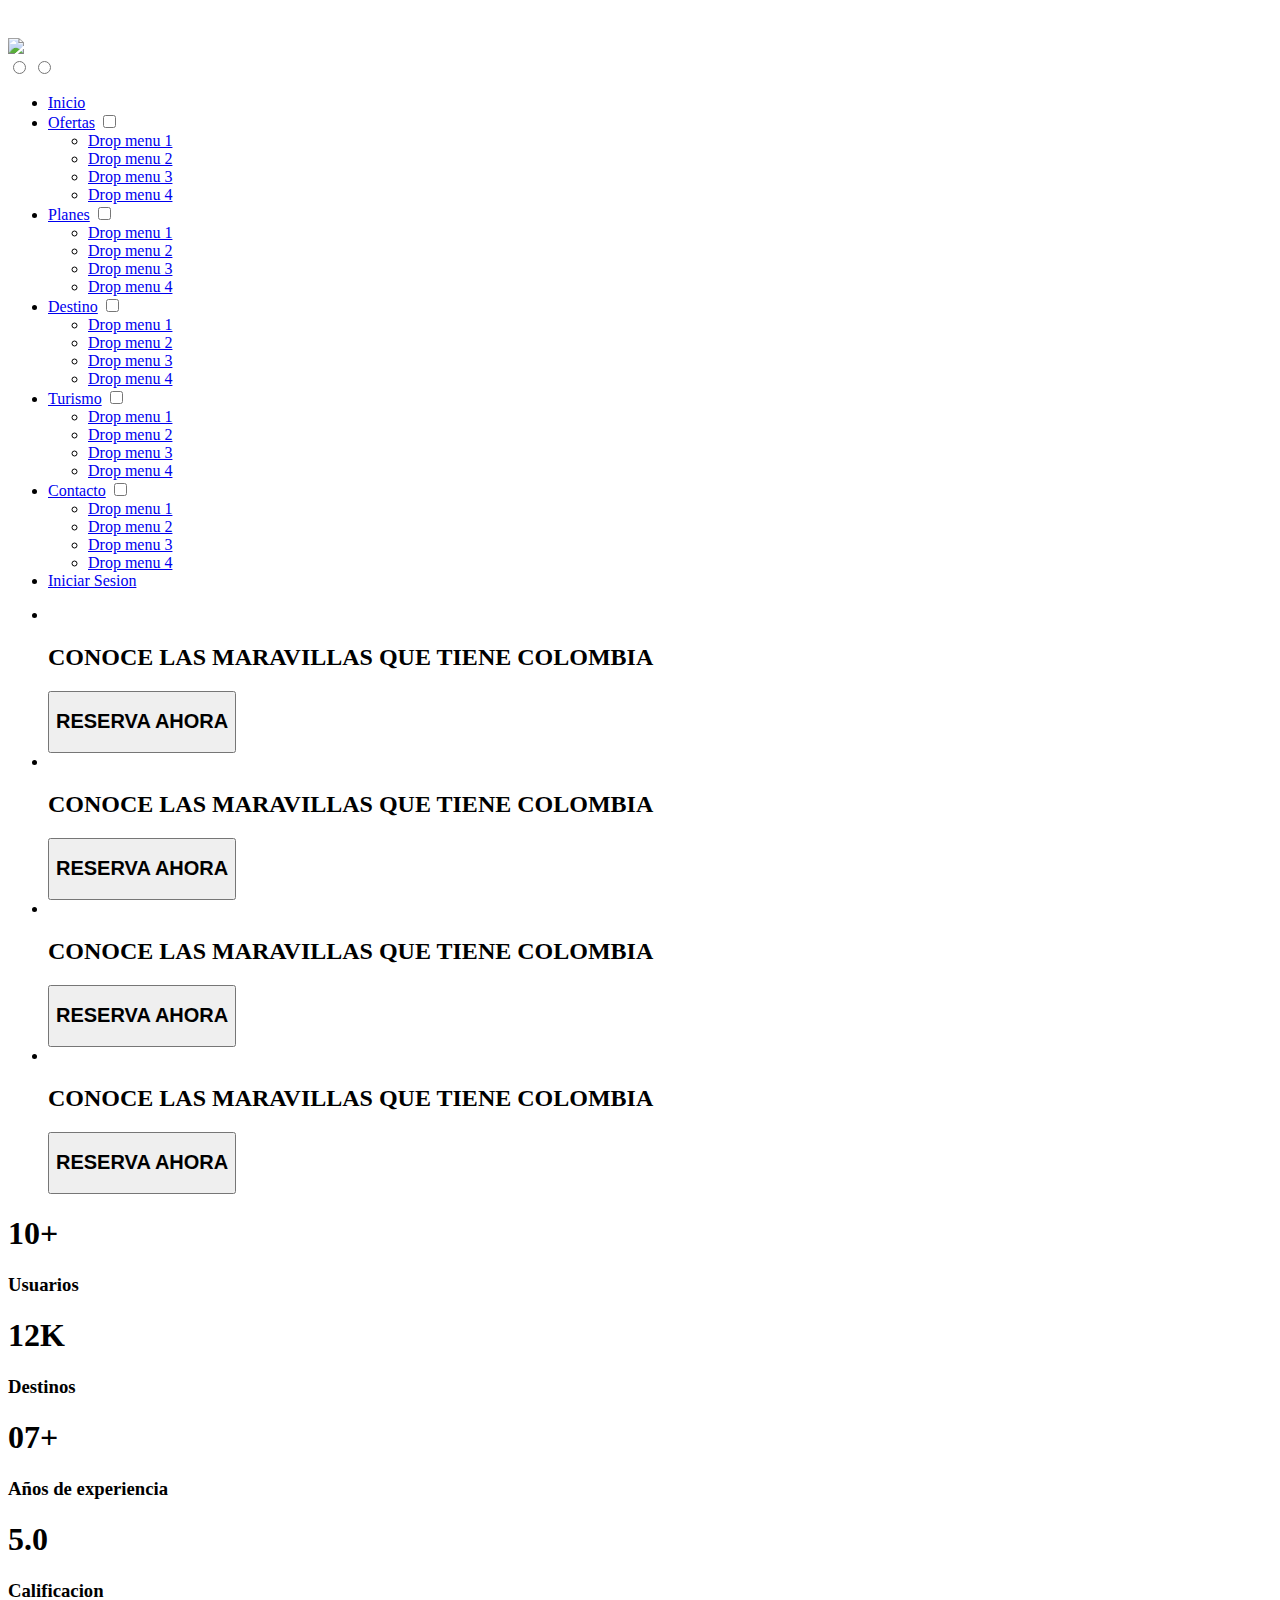
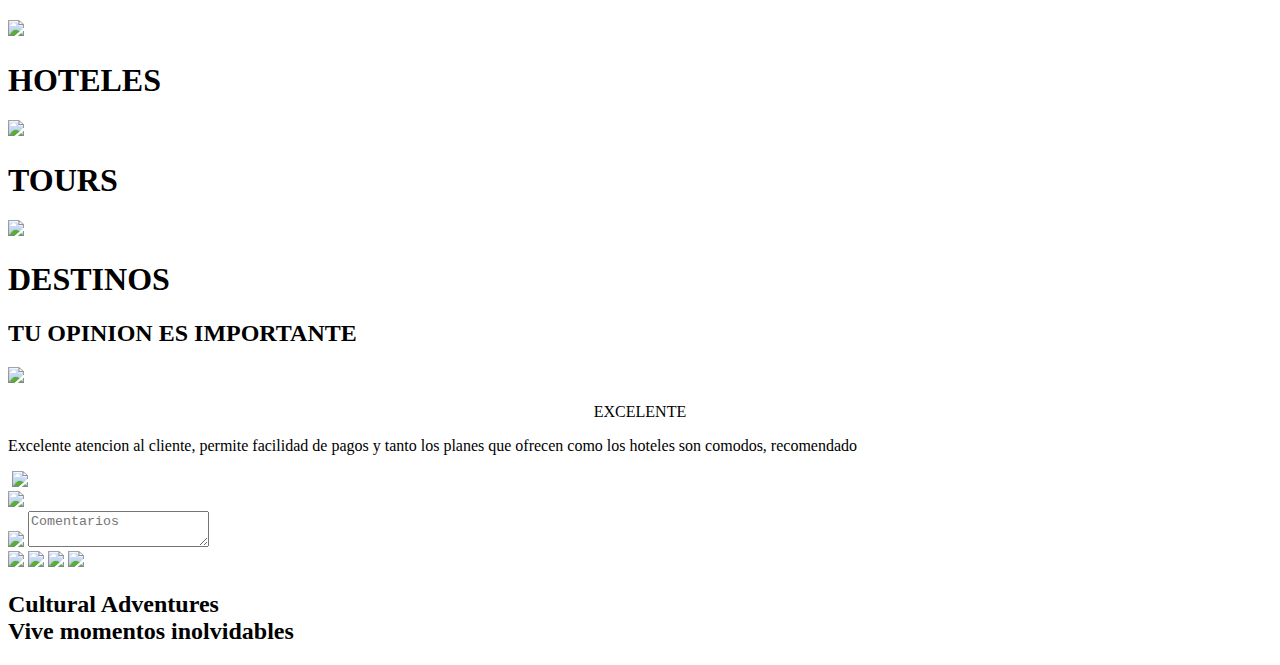
==== Home.html @ c1ca81be "Pantalla_Inicio" ====
<!DOCTYPE html>
<html>
<head>
    <meta charset='utf-8'>
    <meta http-equiv='X-UA-Compatible' content='IE=edge'>
    <title>Agencia Cultural Adventures</title>
    <meta name='viewport' content='width=device-width, initial-scale=1'>
    <link rel="stylesheet" href="css/style.css">
    <script src='main.js'></script>
</head>
<body>
    <nav class="Menu1">
        <div class="wrapper">
          <div class="logo">
            <img src="Img/logo.png" style="margin-top: 30px;width: 110px; height: auto;">
          </div>
          <input type="radio" name="slider" id="menu-btn">
          <input type="radio" name="slider" id="close-btn">
          <ul class="nav-links">
            <label for="close-btn" class="btn close-btn"><i class="fas fa-times"></i></label>
            <li><a href="#">Inicio</a></li>
            <li>
              <a href="#" class="desktop-item">Ofertas</a>
              <input type="checkbox" id="showDrop">

              <ul class="drop-menu">
                <li><a href="#">Drop menu 1</a></li>
                <li><a href="#">Drop menu 2</a></li>
                <li><a href="#">Drop menu 3</a></li>
                <li><a href="#">Drop menu 4</a></li>
              </ul>
            </li>
            <li>
                <a href="#" class="desktop-item">Planes</a>
                <input type="checkbox" id="showDrop">
  
                <ul class="drop-menu">
                  <li><a href="#">Drop menu 1</a></li>
                  <li><a href="#">Drop menu 2</a></li>
                  <li><a href="#">Drop menu 3</a></li>
                  <li><a href="#">Drop menu 4</a></li>
                </ul>
              </li>
            <li>
                <a href="#" class="desktop-item">Destino</a>
                <input type="checkbox" id="showDrop">
  
                <ul class="drop-menu">
                  <li><a href="#">Drop menu 1</a></li>
                  <li><a href="#">Drop menu 2</a></li>
                  <li><a href="#">Drop menu 3</a></li>
                  <li><a href="#">Drop menu 4</a></li>
                </ul>
              </li>
              <li>
                <a href="#" class="desktop-item">Turismo</a>
                <input type="checkbox" id="showDrop">
  
                <ul class="drop-menu">
                  <li><a href="#">Drop menu 1</a></li>
                  <li><a href="#">Drop menu 2</a></li>
                  <li><a href="#">Drop menu 3</a></li>
                  <li><a href="#">Drop menu 4</a></li>
                </ul>
              </li>
              <li>
                <a href="#" class="desktop-item">Contacto</a>
                <input type="checkbox" id="showDrop">
  
                <ul class="drop-menu">
                  <li><a href="#">Drop menu 1</a></li>
                  <li><a href="#">Drop menu 2</a></li>
                  <li><a href="#">Drop menu 3</a></li>
                  <li><a href="#">Drop menu 4</a></li>
                </ul>
              </li>
            <li><a href="#">Iniciar Sesion</a></li>
          </ul>
          <label for="menu-btn" class="btn menu-btn"><i class="fas fa-bars"></i></label>
        </div>
      </nav>

    <div class="slider-box">
        <ul>
            <li>
            <img src="Img/Carrusel1.jpg" alt="" class="imagenes">
            <div class="texto">
                <h2>CONOCE LAS MARAVILLAS QUE TIENE COLOMBIA</h2>
            <div class="reserva-ahora">
            <button>
                <h2>RESERVA AHORA</h2>
            </button>
        </div>
    </div>
            </li>
            <li>
            <img src="Img/Carrusel2.jpg" alt="" class="imagenes">
            <div class="texto">
                <h2>CONOCE LAS MARAVILLAS QUE TIENE COLOMBIA</h2>
                <div class="reserva-ahora">
                    <button>
                        <h2>RESERVA AHORA</h2>
                    </button>
                </div>
            </div>
        </li>
        <li>
            <img src="Img/Carrusel3.jpg" alt="" class="imagenes">
            <div class="texto">
                <h2>CONOCE LAS MARAVILLAS QUE TIENE COLOMBIA</h2>
                <div class="reserva-ahora">
                    <button>
                        <h2>RESERVA AHORA</h2>
                    </button>
                </div>
            </div>
        </li>
    <li>
        <img src="Img/Colombia.jpg" alt="" class="imagenes">
        <div class="texto">
            <h2>CONOCE LAS MARAVILLAS QUE TIENE COLOMBIA</h2>
            <div class="reserva-ahora">
                <button>
                    <h2>RESERVA AHORA</h2>
                </button>
            </div>
        </div>
    </li>
    </ul>
      </div>
      <div>
      <div class="geeks">
        <h1>10+
            <h3>Usuarios</h3>
        </h1>
      </div>

      <div class="geeks2">
        <h1>12K
            <h3>Destinos</h3>
        </h1>
      </div>

      <div class="geeks3">
        <h1>07+
            <h3>Años de experiencia</h3>
        </h1>
      </div>
      <div class="geeks4">
        <h1>5.0
            <h3>Calificacion</h3>
        </h1>
      </div> 
      <div class="Cajas">
      <div class="Hoteles">
        <img src="Img/Hoteles.jpg" class="img2">
        <h1>HOTELES
        </h1>
        </div> 
      

      <div class="Tours">
        <img src="Img/Tours.jpg" class="img2">
        <h1>TOURS
        </h1>
      </div>

      <div class="Destinos">
        <img src="Img/Destinos.jpg" class="img2">
        <h1>DESTINOS
        </h1>
      </div>
    </div>
  </div>

    <div class="Calificacion">
        <h2 class="opinion">TU OPINION ES IMPORTANTE</h2>
        <img src="Img/Star.png" class="Estrellas">
        <p style="text-align: center;">EXCELENTE</p>
        <p class="p1">Excelente atencion al cliente, permite facilidad de pagos y tanto los planes que ofrecen como los hoteles son comodos, recomendado</p>
        <img src="">
        <img src="Img/usuario.png" class="usuario" >
        
        <div class="form-floating">
            <img src="Img/buena-resena.png" class="reseña">
            <br>
            <img src="Img/usuario.png" class="usuario1"> 
            <textarea class="form-control" placeholder="Comentarios" id="floatingTextarea"></textarea>
            <label for="floatingTextarea"></label>
          </div>
    </div>
    <div class="Galeria">
      <img src="Img/mujer-viajera1.jpg" class="mujer">
      <img src="Img/Eiffel-Tower-in-Autumn.jpg" class="eiffel">
      <img src="Img/kayak.jpeg" class="kayak">
      <img src="Img/hombre.jpg" class="hombre">
      <h2 class="vive">Cultural Adventures
        <br> Vive momentos inolvidables</br>
      </h2>
    </div>
    </body>
    
</html>
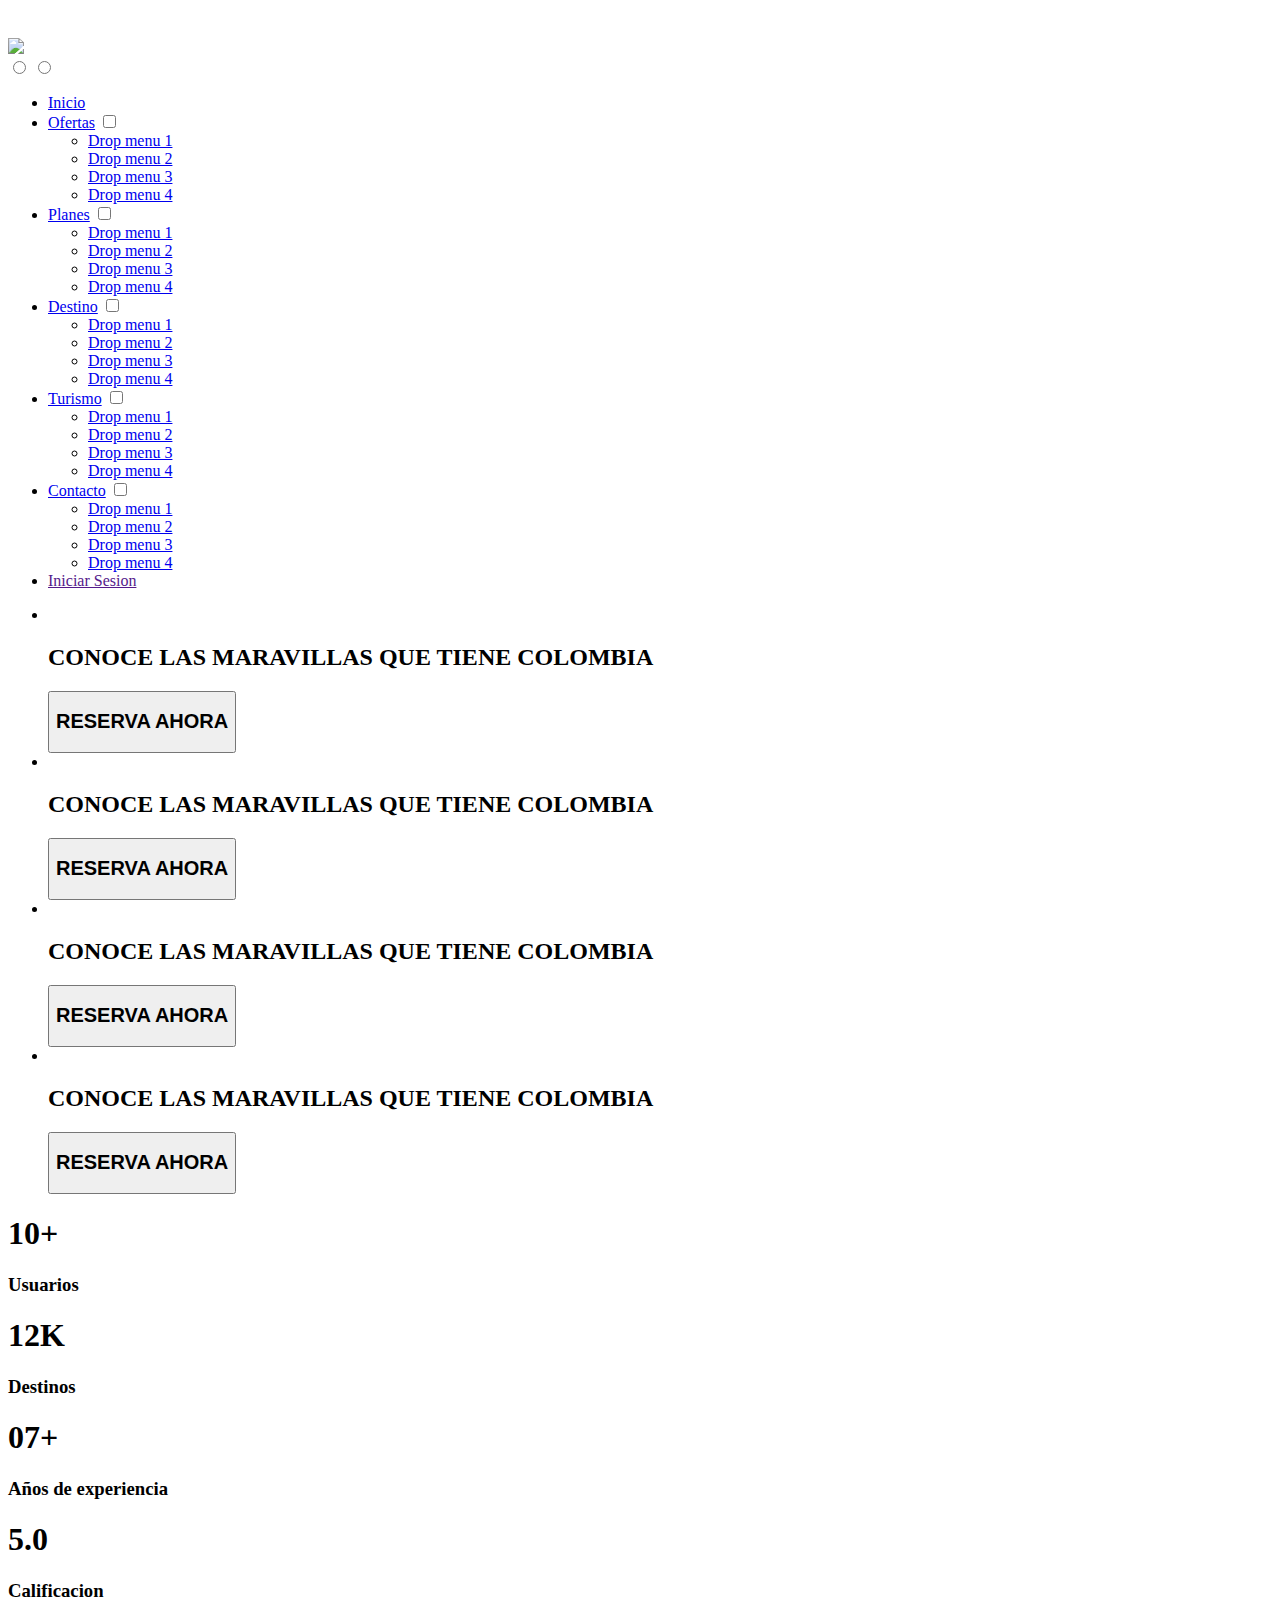
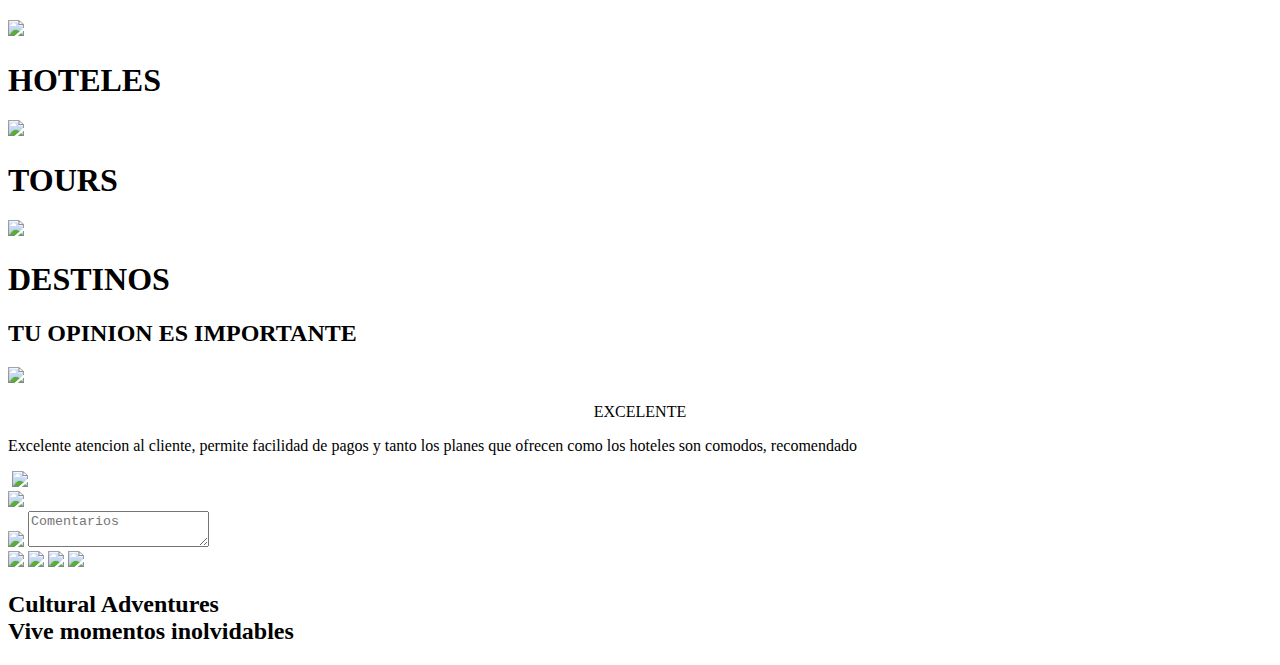
==== commit 741131b6: "Update Home.html" ====
--- a/Home.html
+++ b/Home.html
@@ -5,7 +5,7 @@
     <meta http-equiv='X-UA-Compatible' content='IE=edge'>
     <title>Agencia Cultural Adventures</title>
     <meta name='viewport' content='width=device-width, initial-scale=1'>
-    <link rel="stylesheet" href="css/style.css">
+    <link rel="stylesheet" href="style.css">
     <script src='main.js'></script>
 </head>
 <body>
@@ -74,7 +74,7 @@
                   <li><a href="#">Drop menu 4</a></li>
                 </ul>
               </li>
-            <li><a href="#">Iniciar Sesion</a></li>
+            <li><a href=""Login.html"">Iniciar Sesion</a></li>
           </ul>
           <label for="menu-btn" class="btn menu-btn"><i class="fas fa-bars"></i></label>
         </div>
@@ -200,4 +200,4 @@
     </div>
     </body>
     
-</html>+</html>
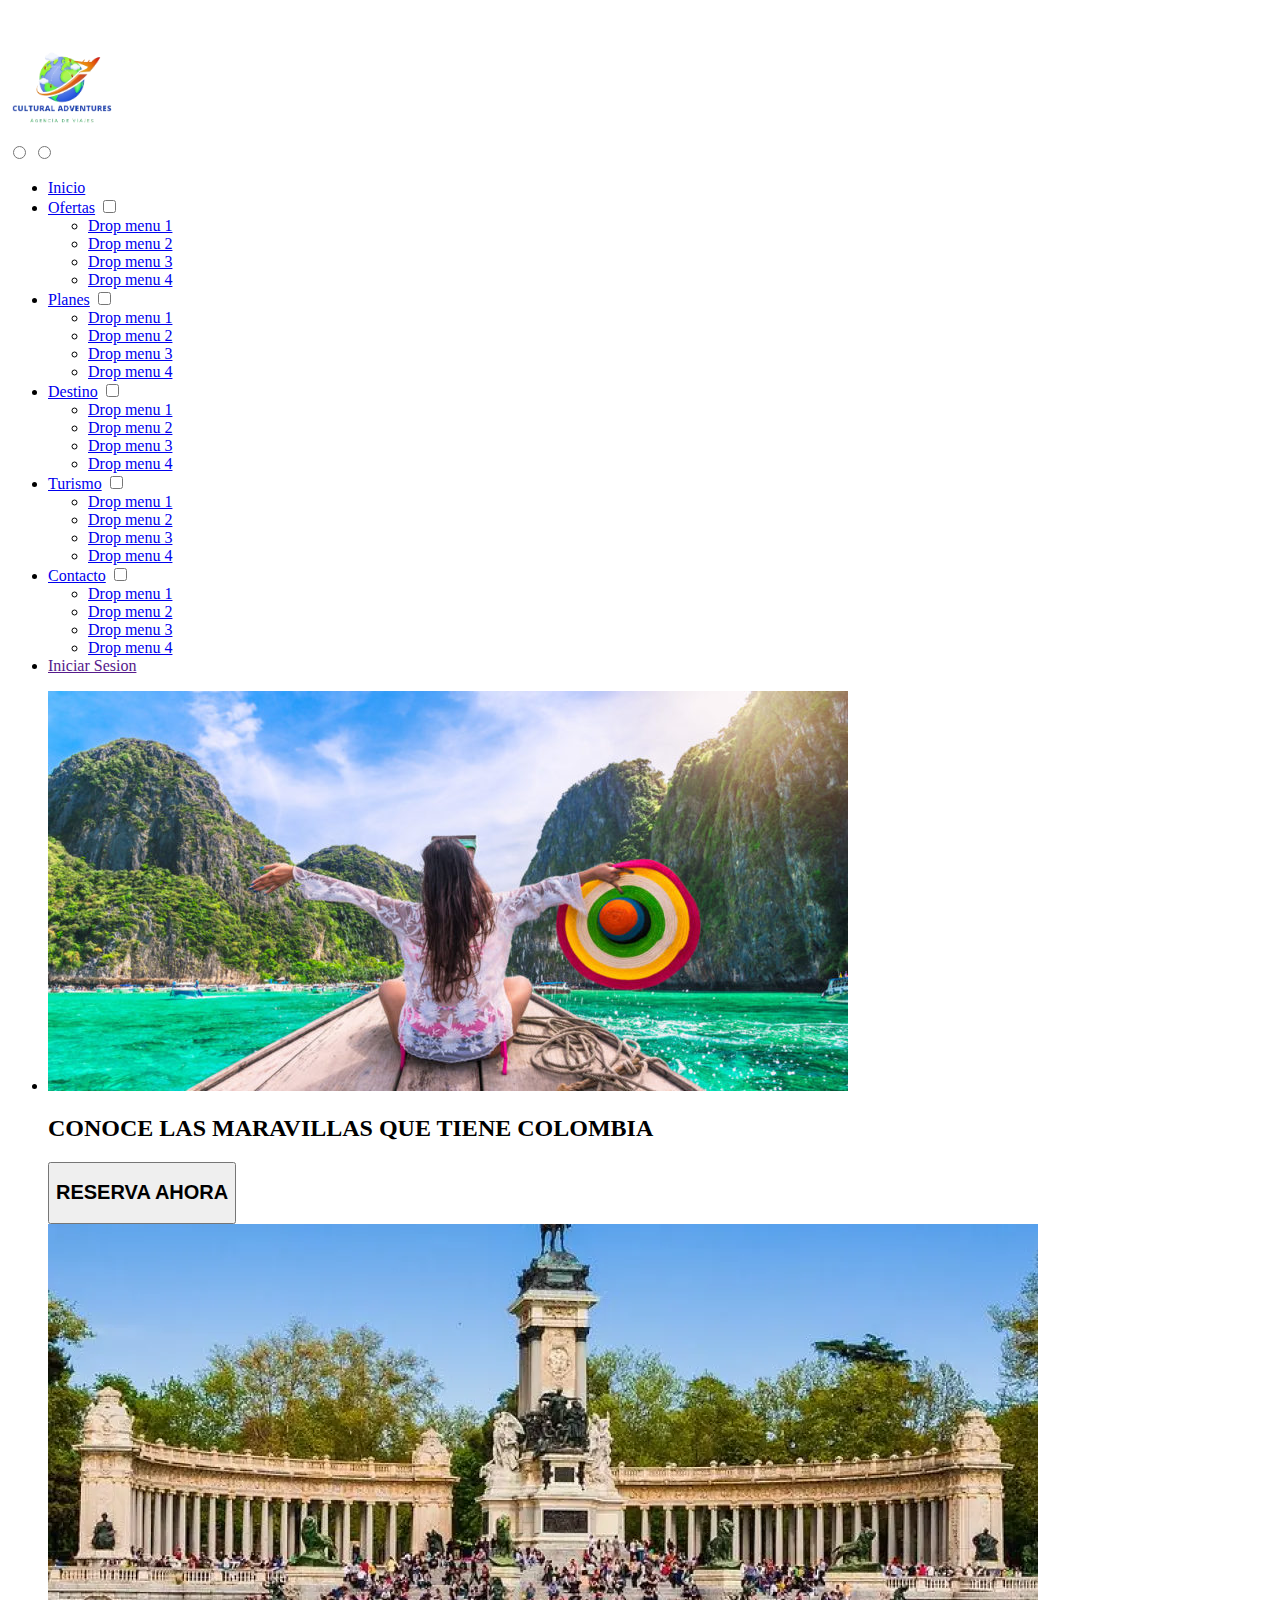
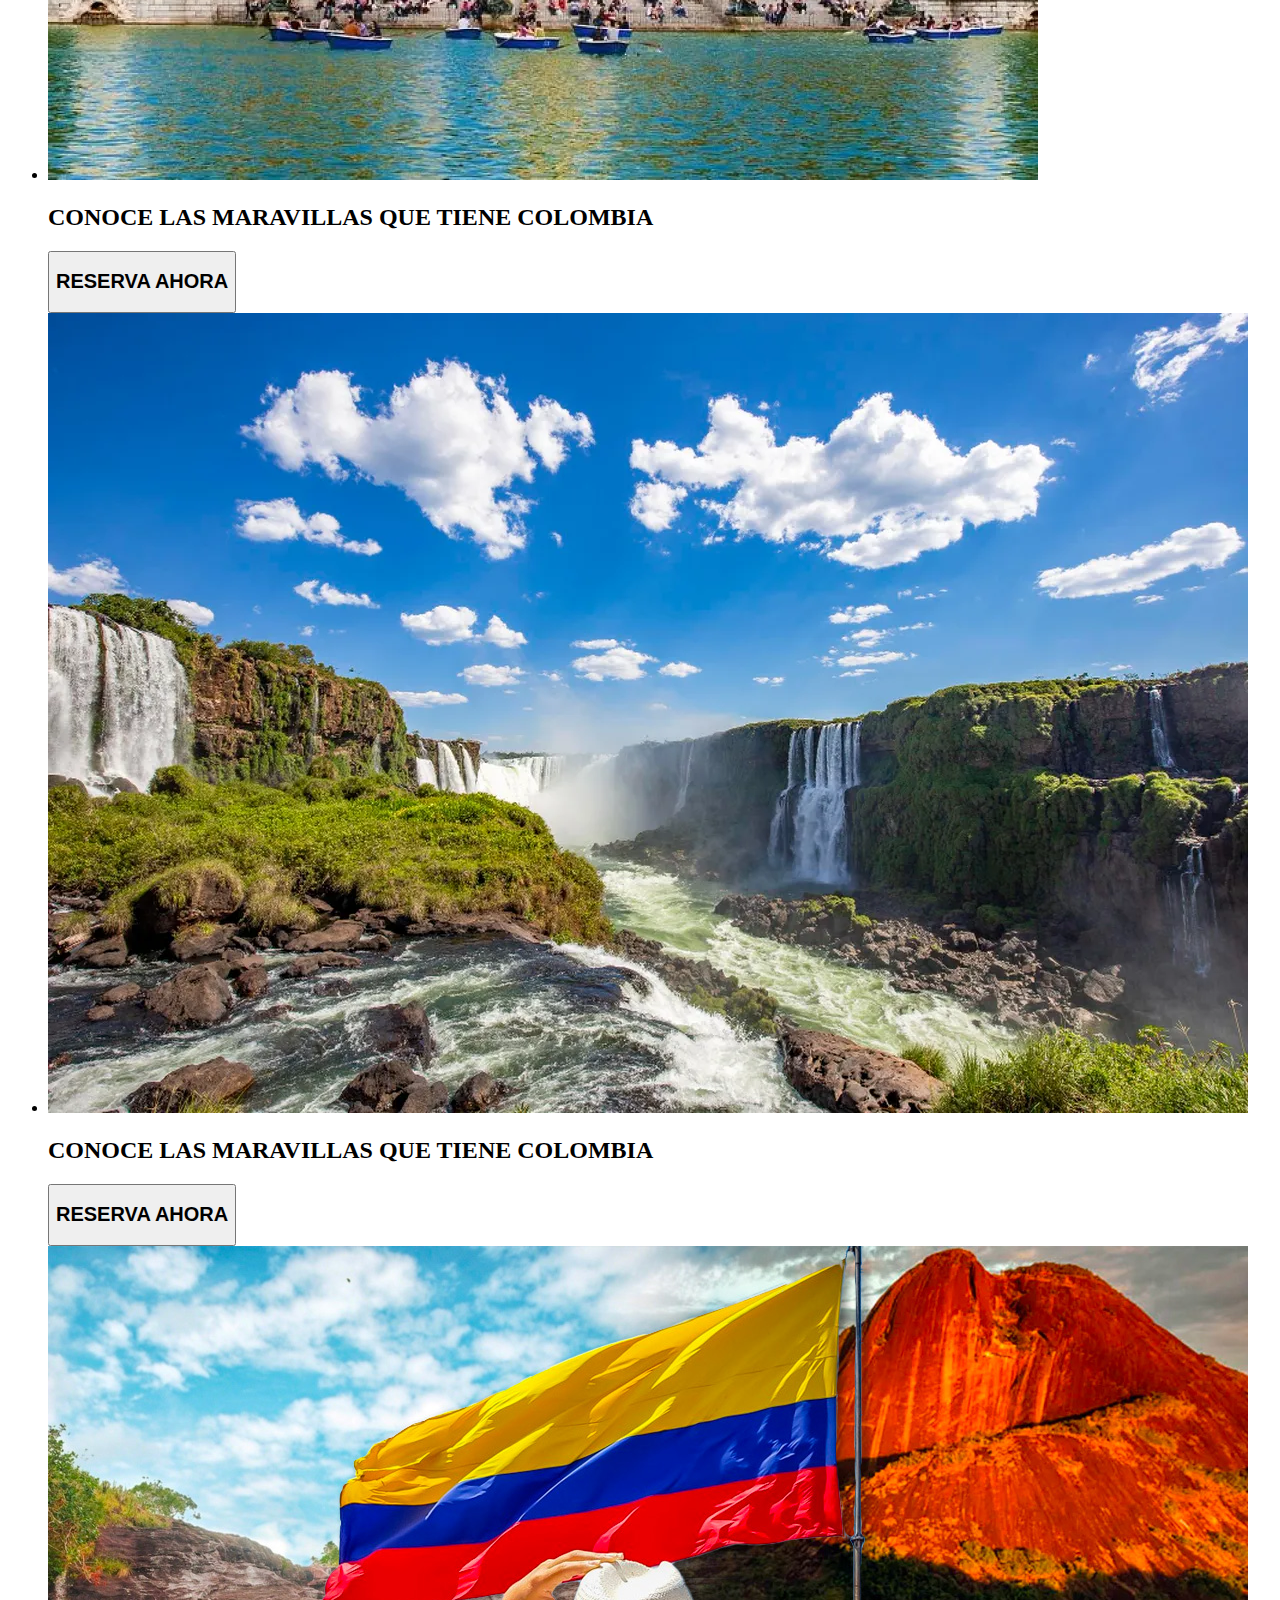
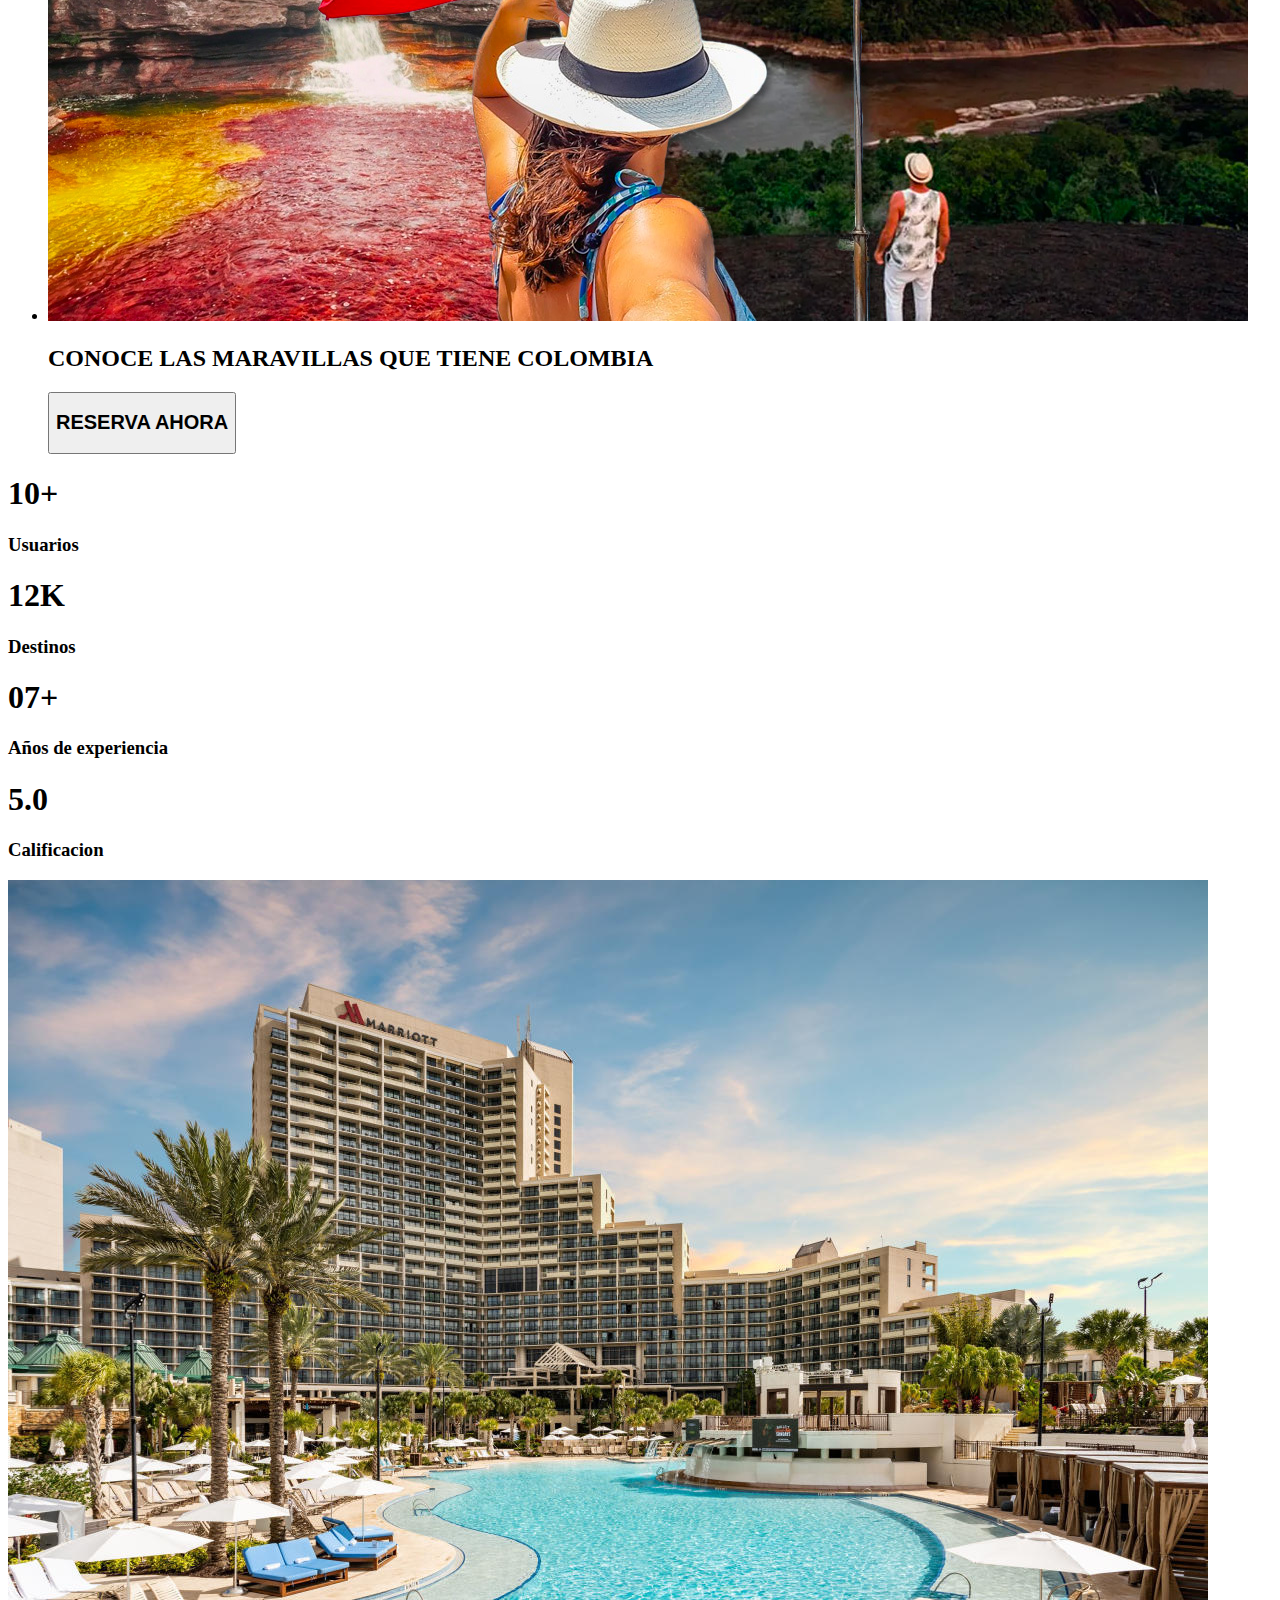
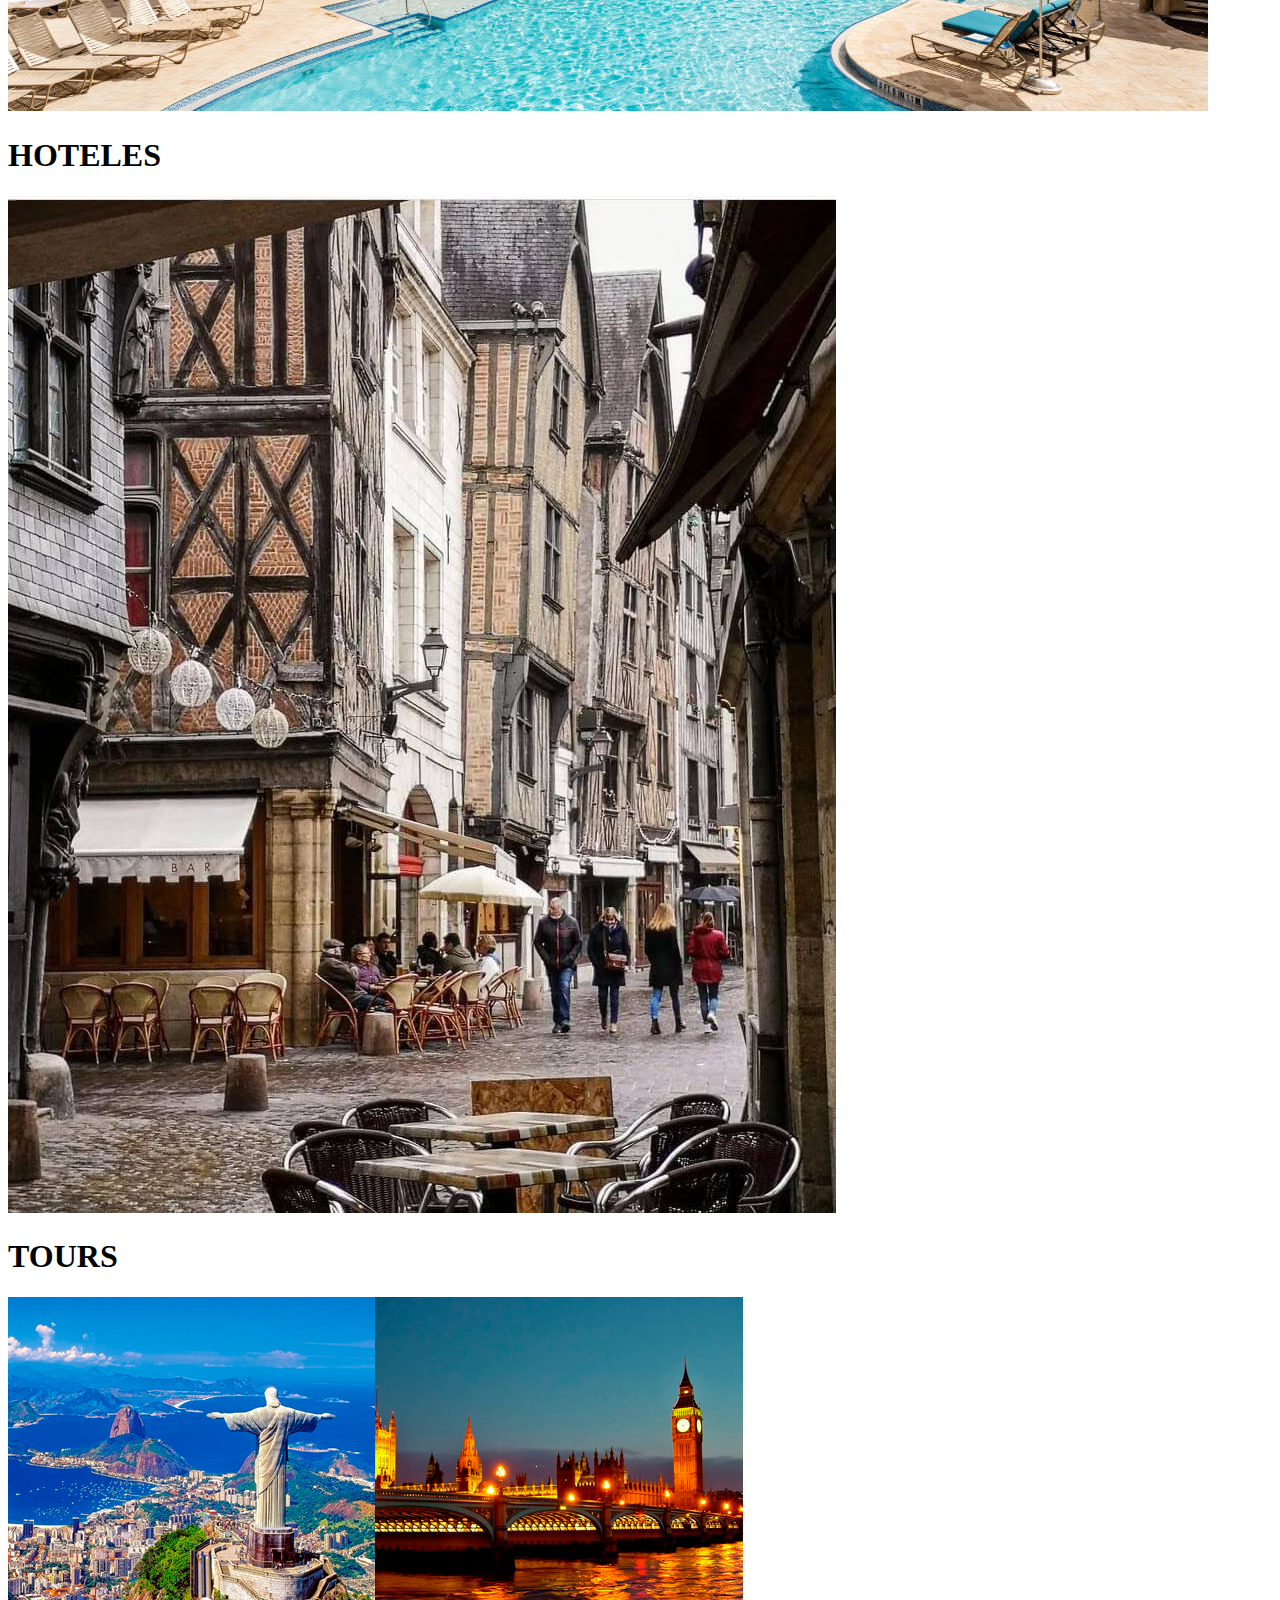
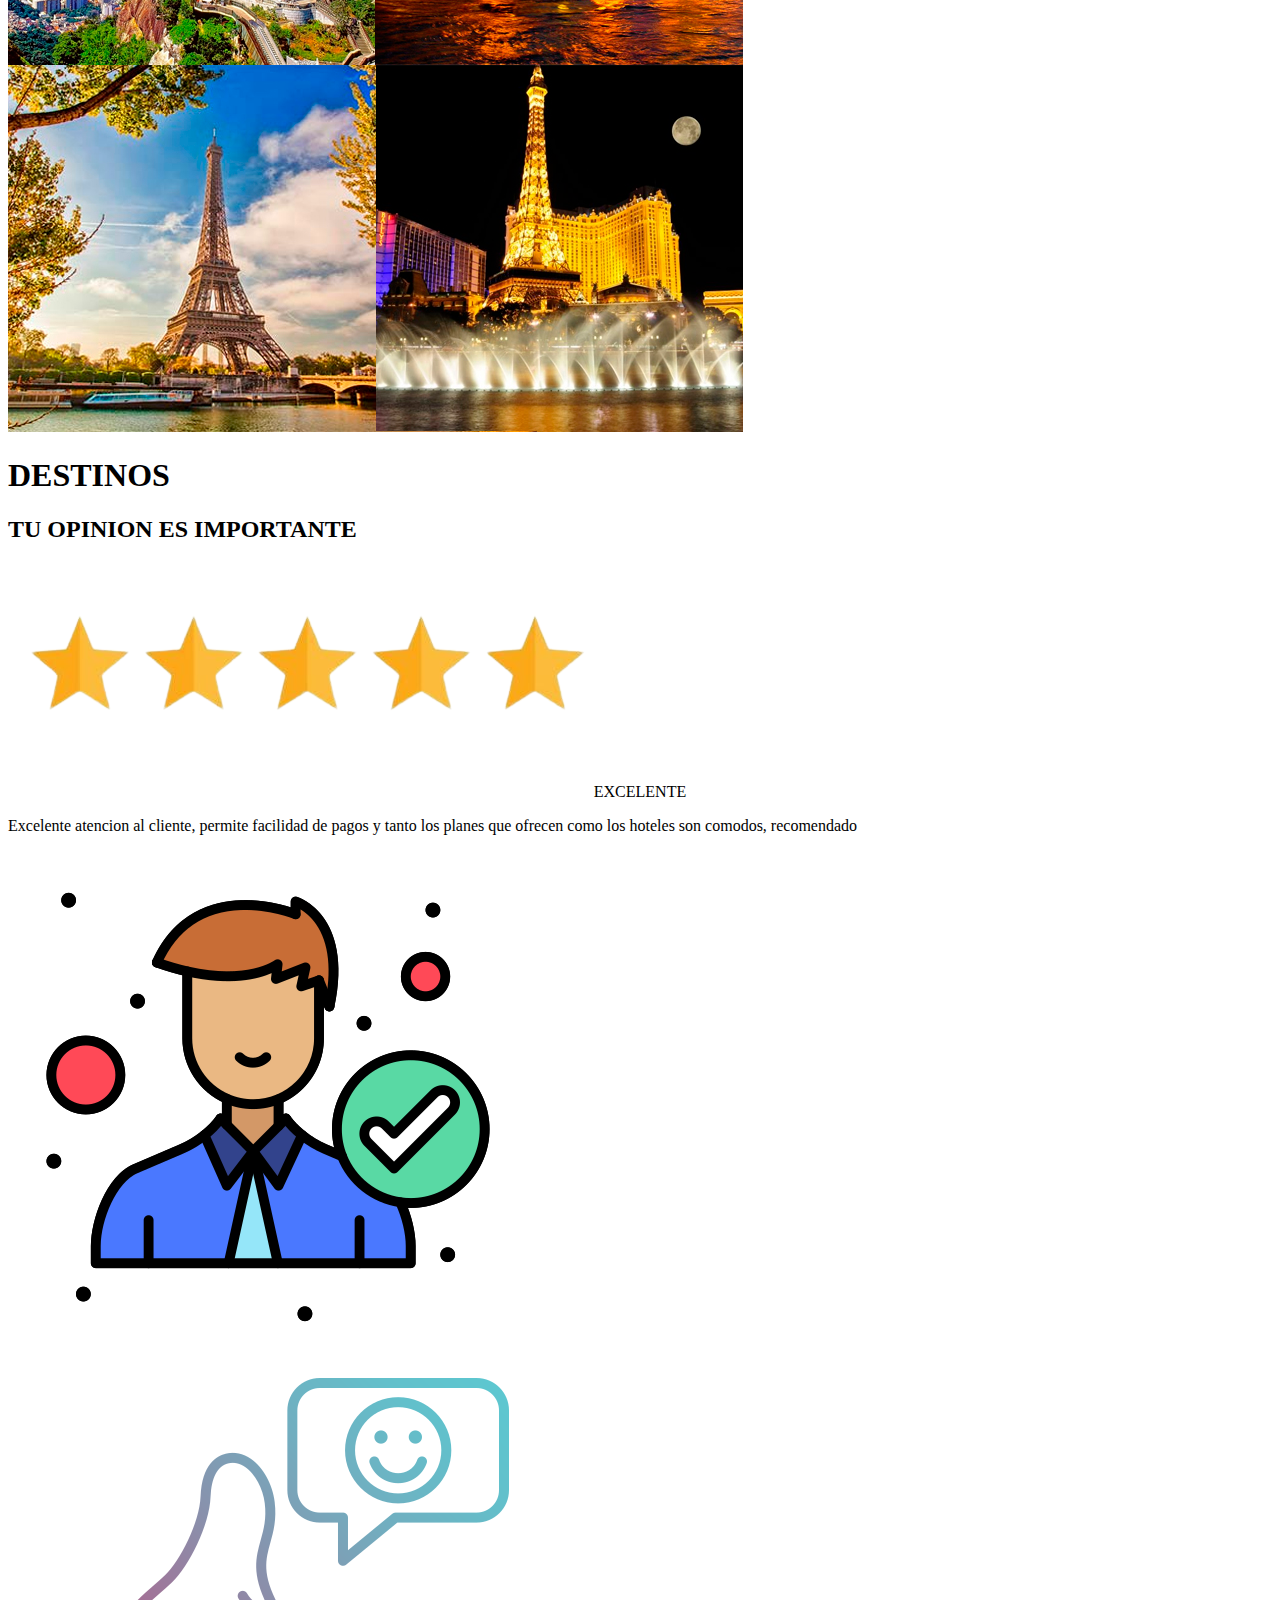
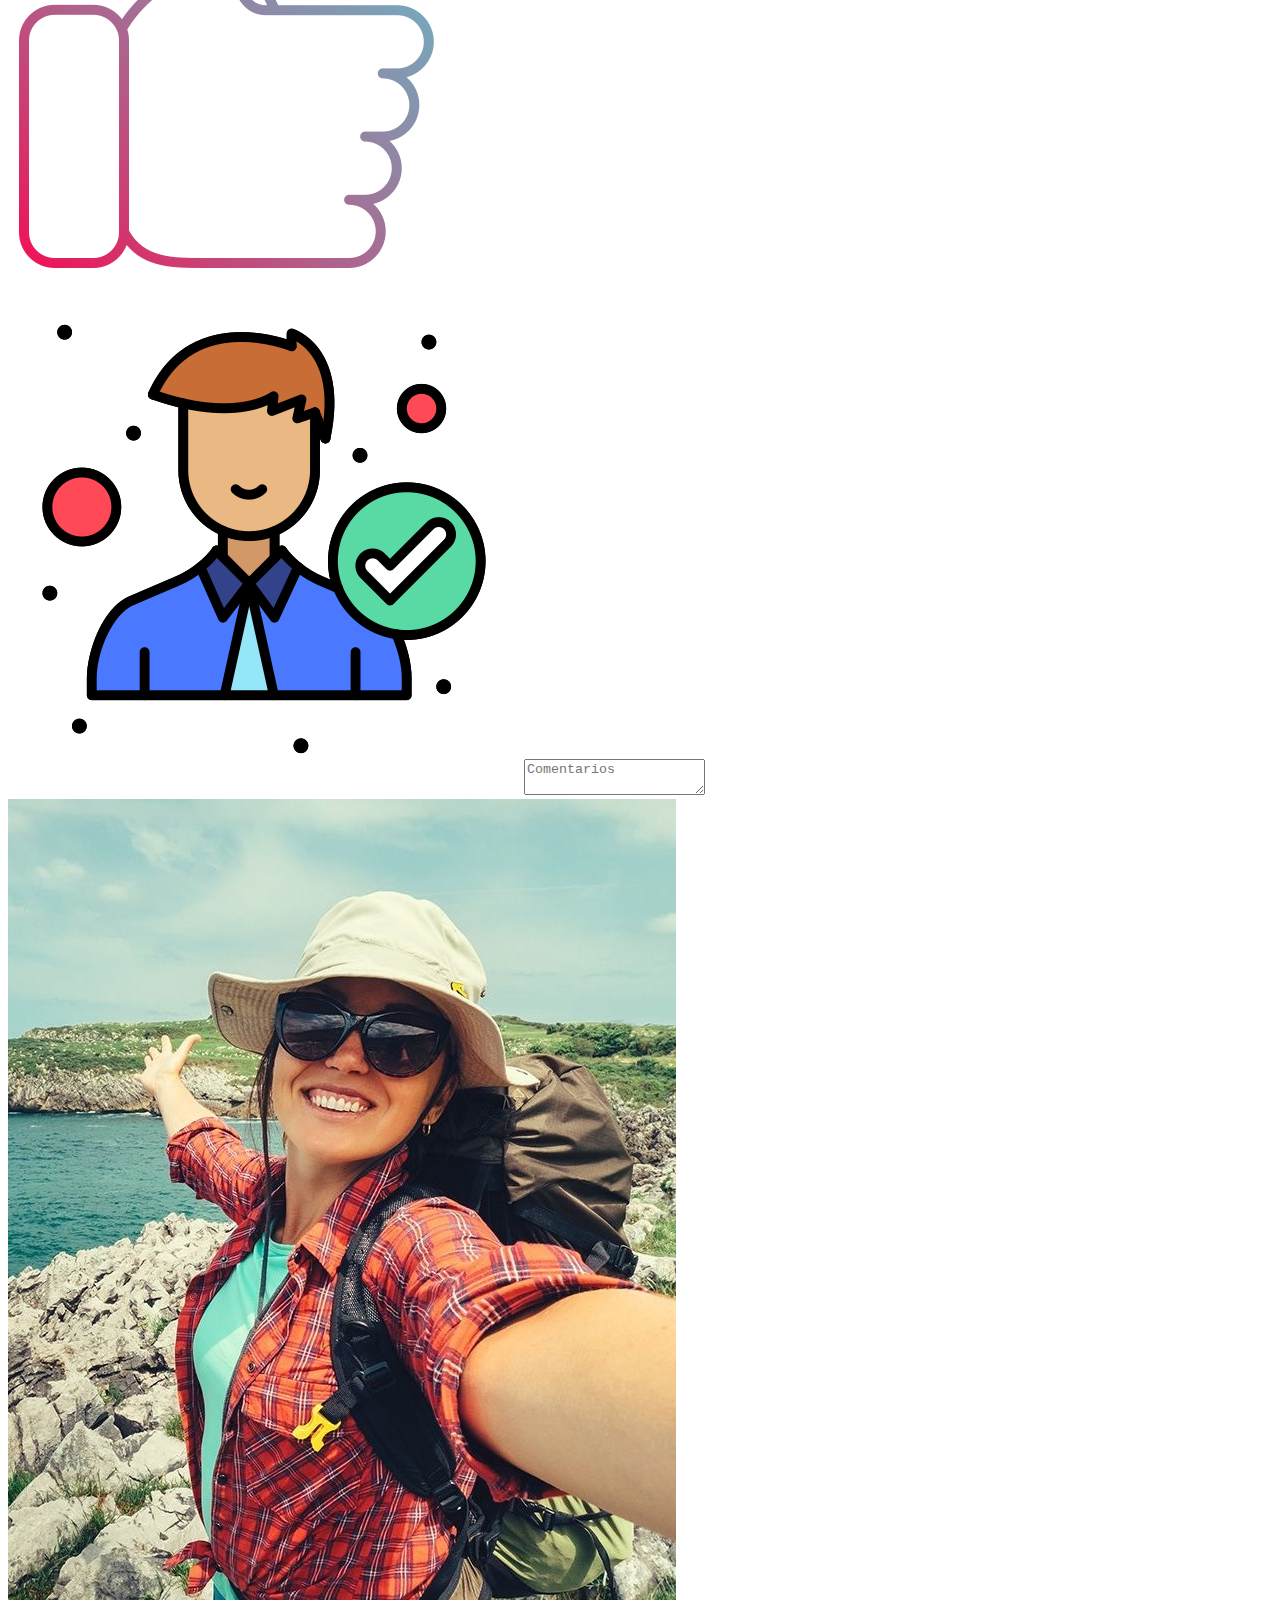
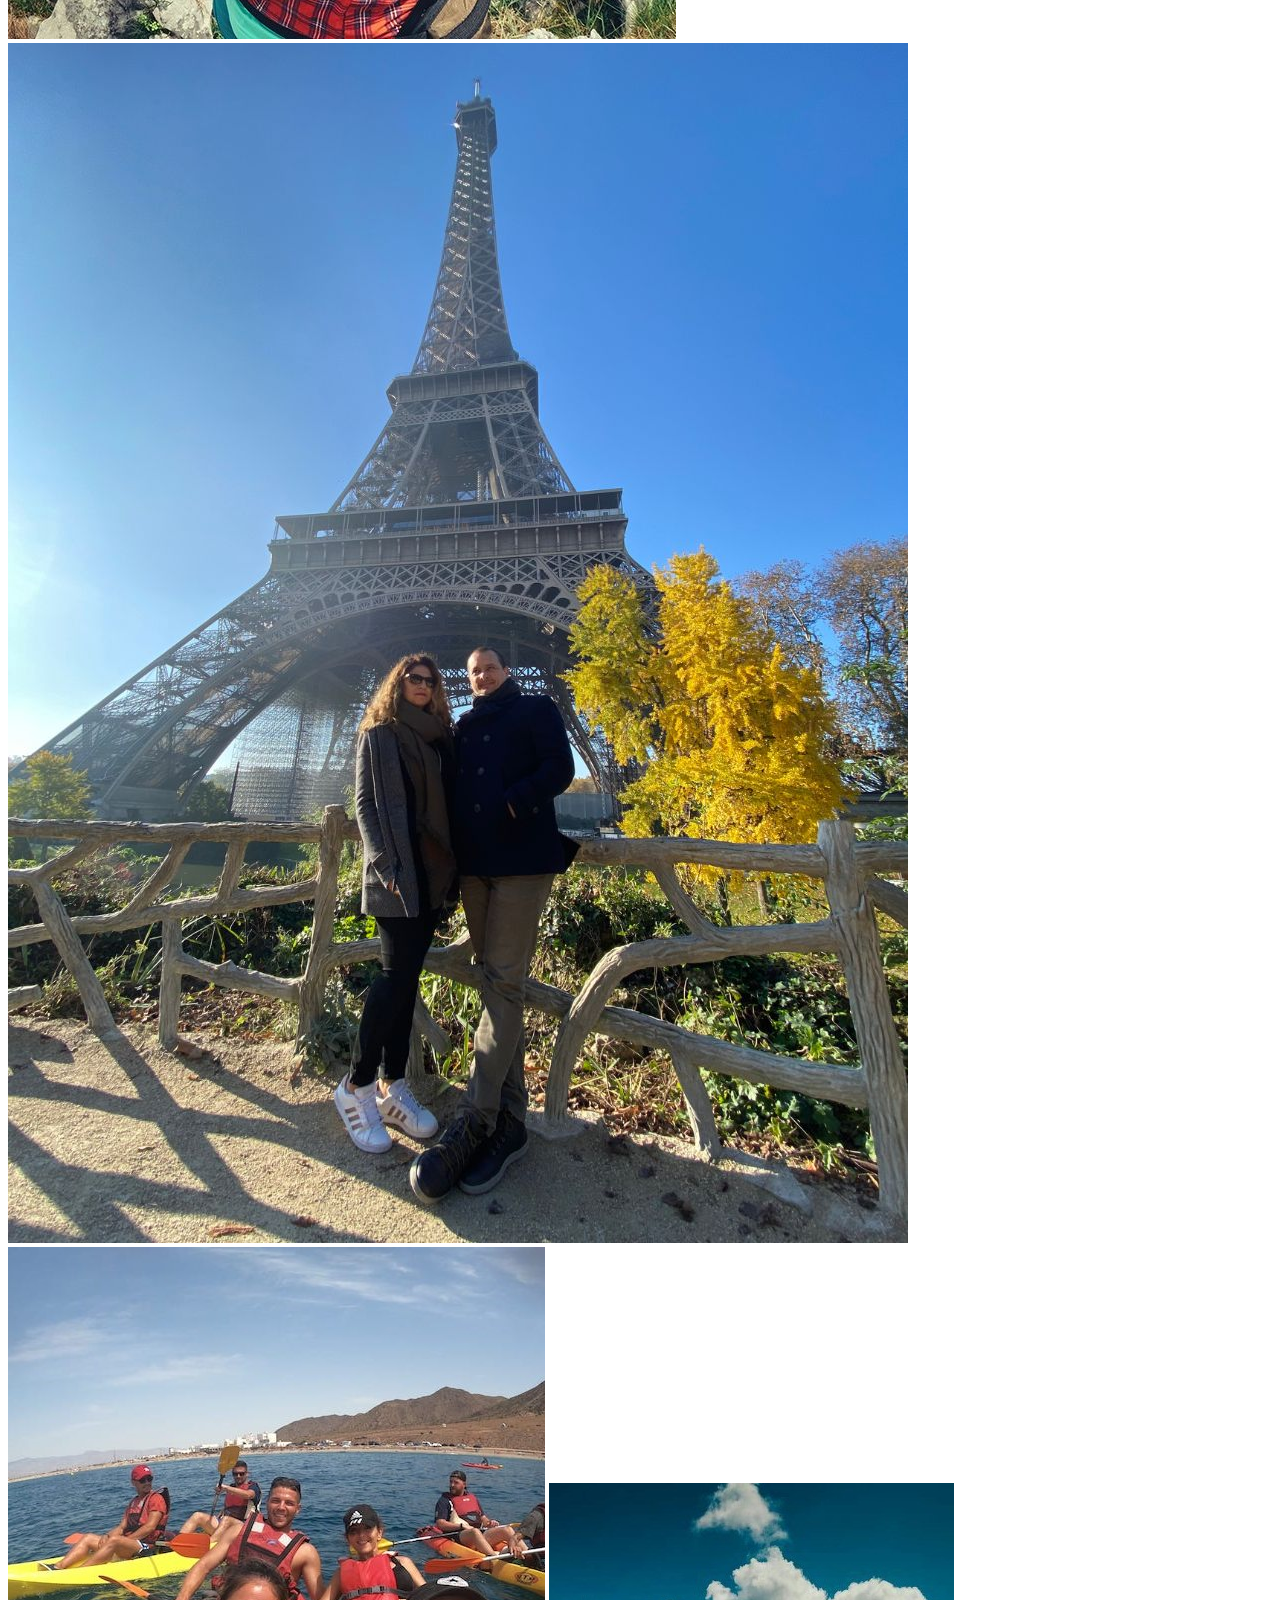
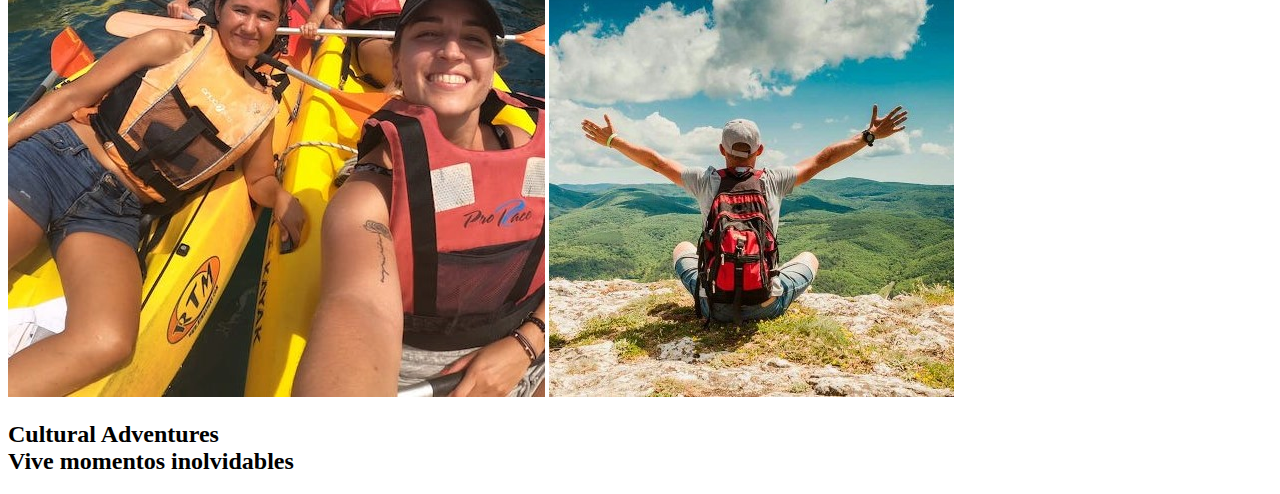
==== commit b96c7c1c: "Update Home.html" ====
--- a/Home.html
+++ b/Home.html
@@ -12,7 +12,7 @@
     <nav class="Menu1">
         <div class="wrapper">
           <div class="logo">
-            <img src="Img/logo.png" style="margin-top: 30px;width: 110px; height: auto;">
+            <img src="img/logo.png" style="margin-top: 30px;width: 110px; height: auto;">
           </div>
           <input type="radio" name="slider" id="menu-btn">
           <input type="radio" name="slider" id="close-btn">
@@ -83,7 +83,7 @@
     <div class="slider-box">
         <ul>
             <li>
-            <img src="Img/Carrusel1.jpg" alt="" class="imagenes">
+            <img src="img/Carrusel1.jpg" alt="" class="imagenes">
             <div class="texto">
                 <h2>CONOCE LAS MARAVILLAS QUE TIENE COLOMBIA</h2>
             <div class="reserva-ahora">
@@ -94,7 +94,7 @@
     </div>
             </li>
             <li>
-            <img src="Img/Carrusel2.jpg" alt="" class="imagenes">
+            <img src="img/Carrusel2.jpg" alt="" class="imagenes">
             <div class="texto">
                 <h2>CONOCE LAS MARAVILLAS QUE TIENE COLOMBIA</h2>
                 <div class="reserva-ahora">
@@ -105,7 +105,7 @@
             </div>
         </li>
         <li>
-            <img src="Img/Carrusel3.jpg" alt="" class="imagenes">
+            <img src="img/Carrusel3.jpg" alt="" class="imagenes">
             <div class="texto">
                 <h2>CONOCE LAS MARAVILLAS QUE TIENE COLOMBIA</h2>
                 <div class="reserva-ahora">
@@ -116,7 +116,7 @@
             </div>
         </li>
     <li>
-        <img src="Img/Colombia.jpg" alt="" class="imagenes">
+        <img src="img/Colombia.jpg" alt="" class="imagenes">
         <div class="texto">
             <h2>CONOCE LAS MARAVILLAS QUE TIENE COLOMBIA</h2>
             <div class="reserva-ahora">
@@ -153,20 +153,20 @@
       </div> 
       <div class="Cajas">
       <div class="Hoteles">
-        <img src="Img/Hoteles.jpg" class="img2">
+        <img src="img/Hoteles.jpg" class="img2">
         <h1>HOTELES
         </h1>
         </div> 
       
 
       <div class="Tours">
-        <img src="Img/Tours.jpg" class="img2">
+        <img src="img/Tours.jpg" class="img2">
         <h1>TOURS
         </h1>
       </div>
 
       <div class="Destinos">
-        <img src="Img/Destinos.jpg" class="img2">
+        <img src="img/Destinos.jpg" class="img2">
         <h1>DESTINOS
         </h1>
       </div>
@@ -175,25 +175,25 @@
 
     <div class="Calificacion">
         <h2 class="opinion">TU OPINION ES IMPORTANTE</h2>
-        <img src="Img/Star.png" class="Estrellas">
+        <img src="img/Star.png" class="Estrellas">
         <p style="text-align: center;">EXCELENTE</p>
         <p class="p1">Excelente atencion al cliente, permite facilidad de pagos y tanto los planes que ofrecen como los hoteles son comodos, recomendado</p>
         <img src="">
-        <img src="Img/usuario.png" class="usuario" >
+        <img src="img/usuario.png" class="usuario" >
         
         <div class="form-floating">
-            <img src="Img/buena-resena.png" class="reseña">
+            <img src="img/buena-resena.png" class="reseña">
             <br>
-            <img src="Img/usuario.png" class="usuario1"> 
+            <img src="img/usuario.png" class="usuario1"> 
             <textarea class="form-control" placeholder="Comentarios" id="floatingTextarea"></textarea>
             <label for="floatingTextarea"></label>
           </div>
     </div>
     <div class="Galeria">
-      <img src="Img/mujer-viajera1.jpg" class="mujer">
-      <img src="Img/Eiffel-Tower-in-Autumn.jpg" class="eiffel">
-      <img src="Img/kayak.jpeg" class="kayak">
-      <img src="Img/hombre.jpg" class="hombre">
+      <img src="img/mujer-viajera1.jpg" class="mujer">
+      <img src="img/Eiffel-Tower-in-Autumn.jpg" class="eiffel">
+      <img src="img/kayak.jpeg" class="kayak">
+      <img src="img/hombre.jpg" class="hombre">
       <h2 class="vive">Cultural Adventures
         <br> Vive momentos inolvidables</br>
       </h2>
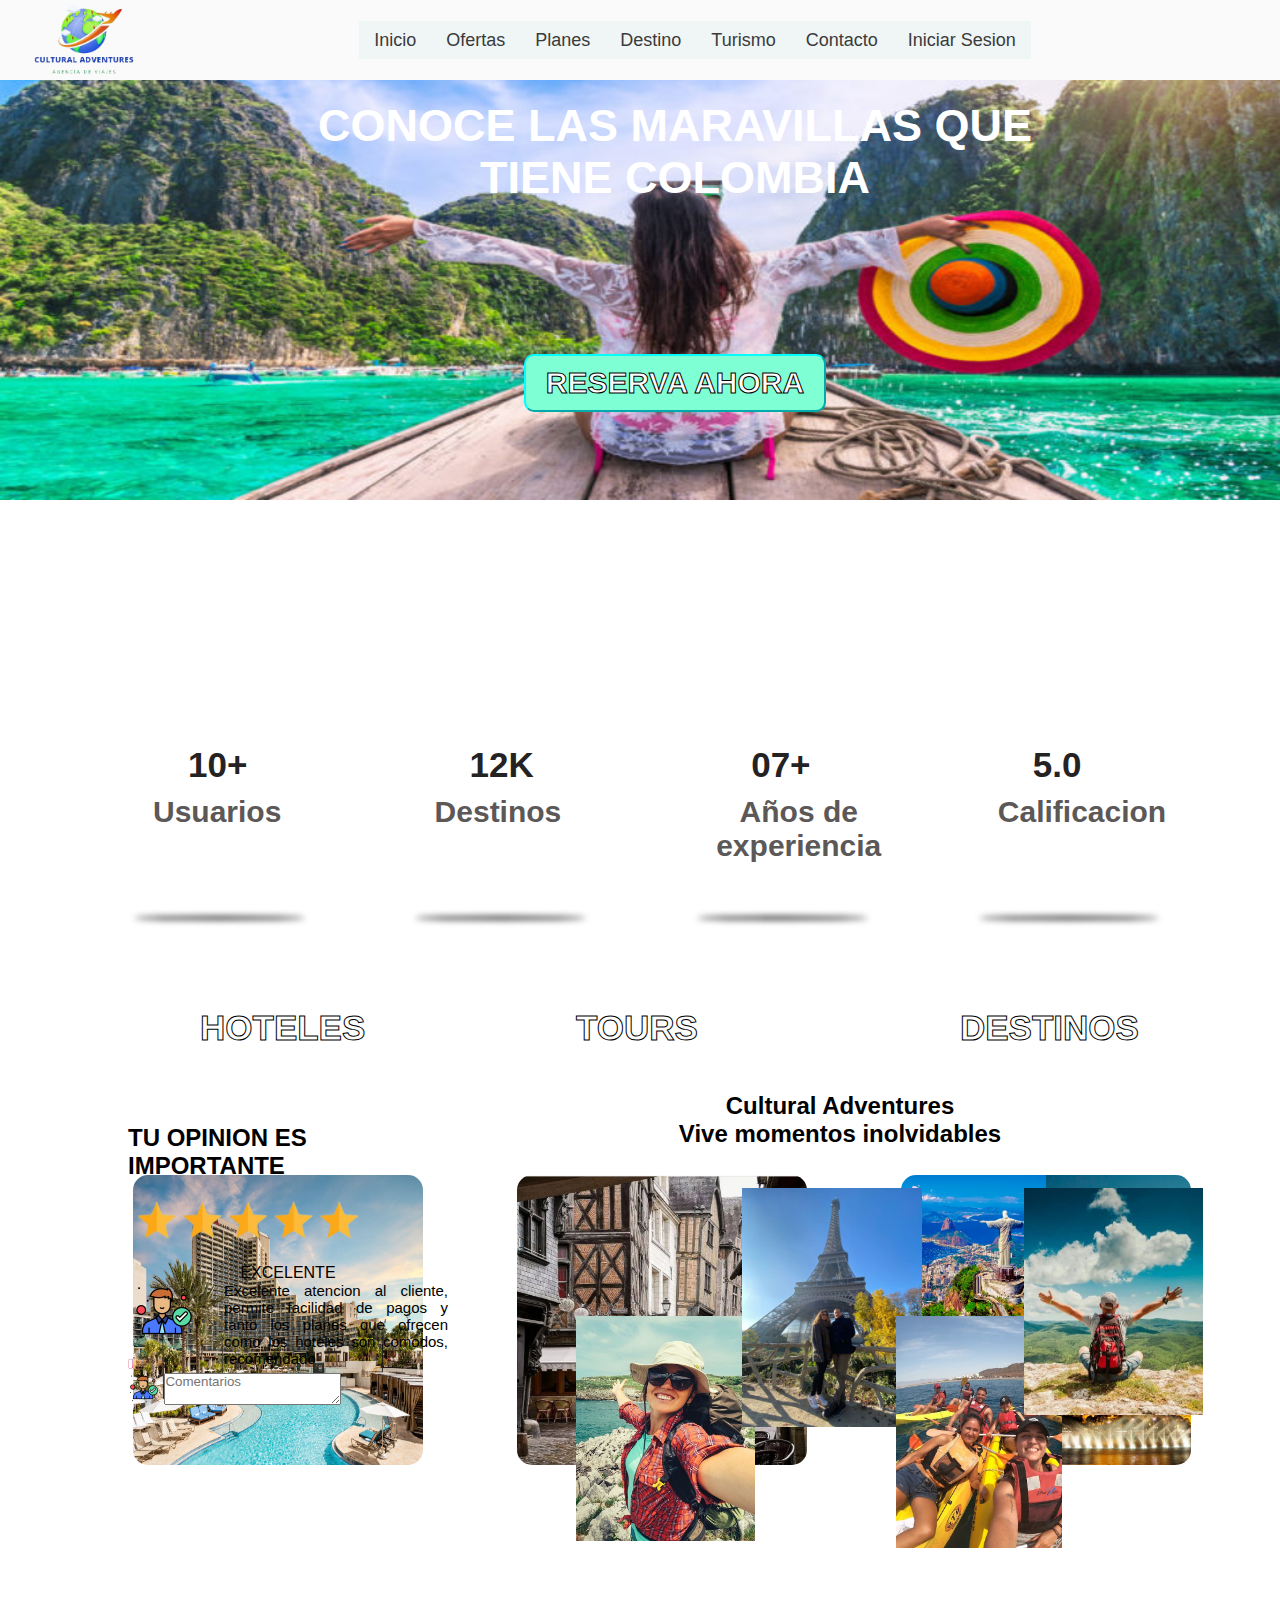
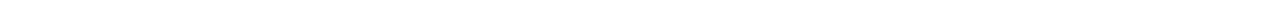
==== commit eeb9c42e: "Update Home.html" ====
--- a/Home.html
+++ b/Home.html
@@ -5,7 +5,7 @@
     <meta http-equiv='X-UA-Compatible' content='IE=edge'>
     <title>Agencia Cultural Adventures</title>
     <meta name='viewport' content='width=device-width, initial-scale=1'>
-    <link rel="stylesheet" href="style.css">
+    <link rel="stylesheet" href="Style.css">
     <script src='main.js'></script>
 </head>
 <body>
--- a/Style.css
+++ b/Style.css
@@ -0,0 +1,417 @@
+* {
+  max-width: auto;
+  margin:0;
+  padding: 0;
+  box-sizing: border-box;
+  font-family:'Franklin Gothic Medium', 'Arial Narrow', Arial, sans-serif; 
+}
+
+
+nav{
+  position: absolute;
+  z-index: 99;
+  width: 100%;
+  background:#fafafa;
+}
+nav .wrapper{
+  position: relative;
+  max-width: 1300px;
+  padding: 0px 30px;
+  height: 80px;
+  line-height: 70px;
+  margin: auto;
+  display: flex;
+  align-items: center;
+  justify-content:space-between;
+}
+.wrapper .nav-links{
+  display: inline-flex;
+}
+.nav-links li{
+  list-style: none;
+}
+.nav-links li a{
+  color:#3A3B3C;
+  text-decoration: none;
+  font-size: 18px;
+  font-weight: 500;
+  padding: 9px 15px;
+  background-color: rgba(230, 241, 241, 0.466);
+  transition: all 0.3s ease;
+}
+.nav-links li a:hover{
+  background-color: rgba(230, 241, 241, 0.466);
+}
+
+.nav-links .drop-menu{
+  position: absolute;
+  background-color: rgba(230, 241, 241, 0.466);
+  width: 180px;
+  line-height: 45px;
+  top: 85px;
+  opacity: 0;
+  visibility: hidden;
+  box-shadow: 0 6px 10px rgba(0,0,0,0.15);
+}
+.nav-links li:hover .drop-menu,
+.nav-links li:hover .mega-box{
+  transition: all 0.3s ease;
+  top: 70px;
+  opacity: 1;
+  visibility: visible;
+}
+
+@media screen and (max-width: 780px)  {
+  .wrapper .btn{
+    display:block;
+  }
+  .wrapper .nav-links{
+    position:absolute;
+    display:flex;
+    height: 100vh;
+    width: 100%;
+    max-width: 100px;
+    top: 0;
+    left: -100%;
+    background: #d2d6da;
+    padding: 50px 10px;
+    line-height: 50px;
+    box-shadow: 0px 15px 15px rgba(0,0,0,0.18);
+    transition: all 0.3s ease;
+  }
+
+
+  .content .row header{
+    font-size: 19px;
+  }
+
+  .imagenes{
+    max-width:580px;
+    max-height: auto;
+    
+  }
+  .slider-box ul{
+    display: flex;
+    width: 100%;
+    }
+    Body{
+      width: 580px;
+    }
+   
+}
+nav input{
+  display: none;
+}
+
+.body-text{
+  
+  top: 50%;
+  left: 50%;
+  transform: translate(-50%, -50%);
+  width: 100%;
+  text-align: center;
+  padding: 0 30px;
+}
+.body-text div{
+  font-size: 45px;
+  font-weight: 600;
+}
+
+.imagenes{
+  max-width: auto;
+  max-height: 100%;
+  height: 500px;
+}
+.slider-box{
+margin-bottom: 300px;
+overflow: hidden;
+}
+
+.slider-box ul{
+display: flex;
+width: 1280px;
+padding: 0;
+animation: slide 20s infinite alternate ease-in-out;
+}
+
+.slider-box li{
+list-style: none;
+position: relative;
+}
+
+.slider-box li img{
+  width: 1350px;
+}
+.texto{
+  position: absolute;
+  padding: 0 250px;
+  top: 100px;
+  color: #ffffff;
+  font-size: 30px;
+  text-align: center;
+  font-family:'Franklin Gothic Medium', 'Arial Narrow', Arial, sans-serif; 
+
+}
+.reserva-ahora button{
+  border-radius: 10px;
+  -webkit-text-stroke: 1px black  ;
+  margin-top: 150px;
+  background-color:aquamarine;
+  height: auto;
+  padding: 10px 20px;
+  color: white;
+  border-color:aqua;
+  font-size: 20px;
+  font-family:'Franklin Gothic Medium', 'Arial Narrow', Arial, sans-serif; 
+}
+
+
+@keyframes slide {
+  0% {margin-left: 0;}
+  20%{margin-left: 0;}
+
+  25%{margin-left: -100%;}
+  45%{margin-left: -100%;}
+
+  50%{margin-left: -200%;}
+  70%{margin-left: -200%;}
+
+  75%{margin-left: -300;}
+  100%{margin-left: -300%;}
+}
+
+h1 {
+  display: flex;
+  text-align:  center;
+  color: rgb(36, 34, 34);
+  font-size: 35px;
+  padding: 5px;
+  padding-left: 40px;
+}
+h3 {
+  display: flex;
+  text-align:  center;
+  color: rgb(92, 88, 88);
+  font-size: 30px;
+  padding: 5px;
+
+}
+
+
+.geeks {
+  width: 190px;
+  height: 170px;
+  background: white;
+  position: absolute;
+  top: 80%;
+  left: 10%;
+  border-radius: 20px;
+  padding: 20px;
+
+}
+
+.geeks2 {
+  width: 190px;
+  height: 170px;
+  background: white;
+  position: absolute;
+  top: 80%;
+  left: 32%;
+  border-radius: 20px;
+  padding: 20px;
+}
+.geeks3 {
+  width: 190px;
+  height: 170px;
+  background: white;
+  position: absolute;
+  top: 80%;
+  left: 54%;
+  border-radius: 20px;
+  padding: 20px;
+}
+.geeks4 {
+  width: 200px;
+  height: 170px;
+  background: white;
+  position: absolute;
+  top: 80%;
+  left: 76%;
+  right: 85%;
+  border-radius: 20px;
+  padding: 20px;
+}
+.geeks::after , .geeks2::after , .geeks3::after , .geeks4::after {
+  content: "";
+  position: absolute;
+  bottom: -30px;
+  background: rgb(43, 42, 42);
+  width: 90%;
+  height: 4px;
+  left: 3%;
+  border-radius: 50%;
+  filter: blur(3px);
+}
+
+
+.Hoteles .img2{
+  width: 300px;
+  height: 300px;
+  background: white;
+  position: absolute;
+  top: 130%;
+  left: 10%;
+  border-radius: 20px;
+  padding: 5px;
+
+}
+
+.Tours .img2{
+  width: 300px;
+  height: 300px;
+  background: white;
+  position: absolute;
+  top: 130%;
+  left: 40%;
+  border-radius: 20px;
+  padding: 5px;
+
+}
+.Destinos .img2 {
+  width: 300px;
+  height: 300px;
+  background: white;
+  position: absolute;
+  top: 130%;
+  left: 70%;
+  border-radius: 20px;
+  padding: 5px;
+
+
+}
+.Hoteles h1 {
+  display: flex;
+  position: absolute;
+  text-align:center;
+  font-size: 35px;
+  padding: 50px;
+  padding-left: 200px;
+  -webkit-text-stroke: 1px black  ;
+  margin-top: 12%;
+  height: auto;
+  color: white;
+
+  font-family:'Franklin Gothic Medium', 'Arial Narrow', Arial, sans-serif; 
+}
+.Tours h1{
+  display: flex;
+  position: absolute;
+  text-align:center;
+  font-size: 35px;
+  padding: 50px;
+  padding-left: 45%;
+  -webkit-text-stroke: 1px black  ;
+  margin-top: 12%;
+  height: auto;
+  color: white;
+  font-family:'Franklin Gothic Medium', 'Arial Narrow', Arial, sans-serif; 
+}
+.Destinos h1{
+  display: flex;
+  position: absolute;
+  text-align:center;
+  font-size: 35px;
+  padding: 50px;
+  padding-left: 75%;
+  -webkit-text-stroke: 1px black  ;
+  margin-top: 12%;
+  height: auto;
+  color: white;
+  font-family:'Franklin Gothic Medium', 'Arial Narrow', Arial, sans-serif; 
+}
+.Calificacion{
+  position: absolute;
+  width: 25%;
+  height: auto;
+  border-color: #242526;
+  margin-top: 25%;
+  margin-left: 10%;
+}
+
+.Calificacion .Estrellas {
+  width: 75%;
+  height: auto;
+  font-size: 10px;
+}
+.Calificacion .usuario{
+  width: 20%;
+  height: auto;
+}
+.Calificacion .p1{
+  font-size: 15px;
+  text-align: justify;
+  position:absolute;
+  margin-left: 30%;
+}
+.Calificacion .usuario1{
+  width: 10%;
+  height: auto;
+}
+
+.Calificacion .reseña{
+  max-width:6% ;
+  max-height: auto;
+}
+
+/*@media (max-width: 600px) {
+  Body {
+    width: 100%;
+  }
+}*/
+.Galeria{
+  padding-top: 10%;
+
+}
+
+.Galeria h2{
+text-align: center;
+margin-left: 400px;
+margin-top: 160px;
+
+}
+.mujer{
+  position: absolute;
+  height: auto;
+  width: 14%;
+  border-color: #242526;
+  margin-left: 45%;
+  margin-top: 30%;
+
+}
+.eiffel{
+  position: absolute;
+  height: auto;
+  width: 14%;
+  border-color: #242526;
+  margin-left: 58%;
+  margin-top: 20%;
+}
+.kayak{
+  position: absolute;
+  height: auto;
+  width: 13%;
+  border-color: #242526;
+  margin-left: 70%;
+  margin-top: 30%;
+  padding-bottom:5%;
+ 
+}
+.hombre{
+  position: absolute;
+  height: auto;
+  width: 14%;
+  border-color: #242526;
+  margin-left: 80%;
+  margin-top: 20%;
+
+}
